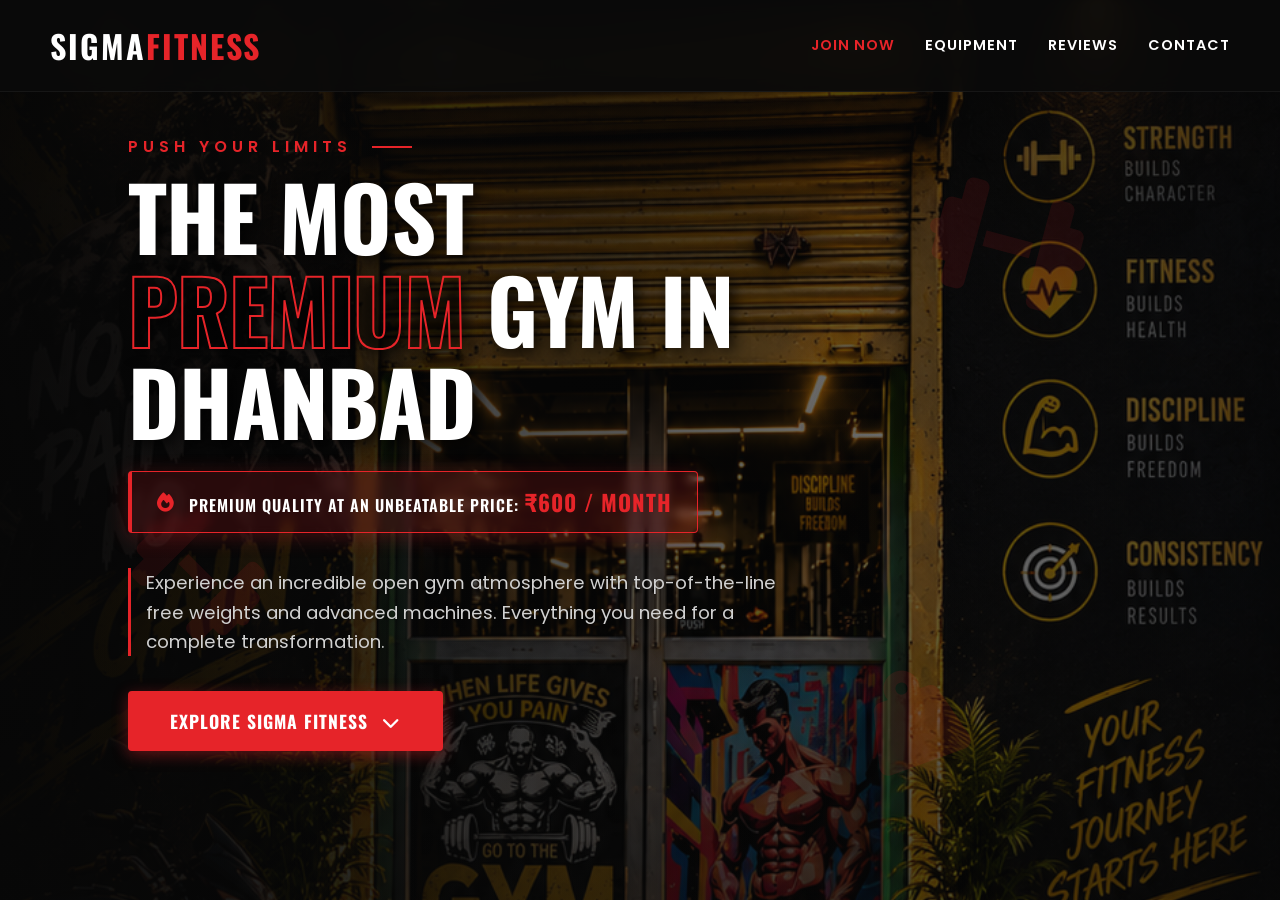
==== index.html @ 49d2e9af "Add files via upload" ====
<!DOCTYPE html>
<html lang="en">
<head>
    <meta charset="UTF-8">
    <meta name="viewport" content="width=device-width, initial-scale=1.0">
    <title>Sigma Fitness | Premium Open Gym</title>
    <link href="https://fonts.googleapis.com/css2?family=Oswald:wght@400;600;700&family=Poppins:wght@300;400;600&display=swap" rel="stylesheet">
    <link rel="stylesheet" href="https://cdnjs.cloudflare.com/ajax/libs/font-awesome/6.4.0/css/all.min.css">
    <link rel="stylesheet" href="style.css">
    
    <style>
        /* Lock scrolling on the home page */
        body {
            overflow: hidden;
            background-color: var(--bg-dark);
        }

        .hero {
            height: 100vh;
            /* Background from your local images folder */
            background: linear-gradient(to right, rgba(7, 7, 7, 0.95) 0%, rgba(7, 7, 7, 0.4) 100%), url('images/background.jpg') center/cover no-repeat;
            display: flex;
            align-items: center;
            padding: 0 10%;
            position: relative;
        }

        /* Gym Aesthetics: Floating Animated Background Icons */
        .floating-icon {
            position: absolute;
            color: rgba(230, 36, 41, 0.15); /* Faint primary red */
            z-index: 1;
            animation: float 8s ease-in-out infinite;
        }

        .icon-1 { top: 20%; right: 15%; font-size: 8rem; animation-delay: 0s; transform: rotate(15deg); }
        .icon-2 { bottom: 15%; right: 25%; font-size: 6rem; animation-delay: 2s; transform: rotate(-20deg); }
        .icon-3 { top: 30%; left: 45%; font-size: 5rem; animation-delay: 4s; opacity: 0.1; }
        .icon-4 { bottom: 30%; left: 10%; font-size: 7rem; animation-delay: 1s; transform: rotate(45deg); }

        @keyframes float {
            0% { transform: translateY(0px) rotate(0deg); }
            50% { transform: translateY(-20px) rotate(10deg); }
            100% { transform: translateY(0px) rotate(0deg); }
        }

        /* Vignette overlay */
        .hero::before {
            content: '';
            position: absolute;
            top: 0; left: 0; width: 100%; height: 100%;
            background: radial-gradient(circle, transparent 20%, #070707 150%);
            pointer-events: none;
            z-index: 2;
        }

        .hero-content {
            max-width: 650px;
            animation: slideInLeft 1.2s cubic-bezier(0.25, 1, 0.5, 1) forwards;
            position: relative;
            z-index: 3;
            opacity: 0;
            transform: translateX(-50px);
        }

        @keyframes slideInLeft {
            to { opacity: 1; transform: translateX(0); }
        }

        .hero-subtitle {
            color: var(--primary);
            font-weight: 600;
            letter-spacing: 5px;
            margin-bottom: 10px;
            display: inline-block;
            text-transform: uppercase;
            position: relative;
        }

        /* Cool line animation next to subtitle */
        .hero-subtitle::after {
            content: '';
            position: absolute;
            right: -60px;
            top: 50%;
            width: 40px;
            height: 2px;
            background-color: var(--primary);
        }

        .hero h1 {
            font-size: 5.5rem;
            line-height: 1.05;
            margin-bottom: 25px;
            text-shadow: 4px 4px 15px rgba(0,0,0,0.8);
            letter-spacing: -1px;
        }

        .hero h1 span {
            color: transparent;
            -webkit-text-stroke: 2px var(--primary);
        }

        .hero p {
            font-size: 1.15rem;
            color: #d1d1d1;
            margin-bottom: 35px;
            border-left: 3px solid var(--primary);
            padding-left: 15px;
        }

        .price-badge {
            display: inline-flex;
            align-items: center;
            gap: 15px;
            background: rgba(230, 36, 41, 0.15);
            border: 1px solid var(--primary);
            padding: 12px 25px;
            border-radius: 4px; /* Sharper edges for gym vibe */
            margin-bottom: 35px;
            box-shadow: 0 4px 20px rgba(230, 36, 41, 0.25);
            border-left: 4px solid var(--primary);
            backdrop-filter: blur(5px);
        }

        .price-badge i {
            color: var(--primary);
            font-size: 1.2rem;
            animation: pulse 2s infinite;
        }

        @keyframes pulse {
            0% { transform: scale(1); }
            50% { transform: scale(1.2); text-shadow: 0 0 10px var(--primary); }
            100% { transform: scale(1); }
        }
        
        .price-badge span {
            font-weight: 600;
            color: white;
            font-family: 'Oswald', sans-serif;
            text-transform: uppercase;
            letter-spacing: 1px;
        }

        .price-badge span.highlight {
            color: var(--primary);
            font-size: 1.4rem;
            font-weight: 700;
        }

        /* Action Buttons */
        .action-container {
            display: flex;
            flex-direction: column;
            gap: 15px;
            align-items: flex-start;
        }

        /* The hidden options that appear on click */
        .options-container {
            display: flex;
            gap: 15px;
            opacity: 0;
            visibility: hidden;
            transform: translateY(-20px) scale(0.95);
            transition: all 0.4s cubic-bezier(0.175, 0.885, 0.32, 1.275);
            height: 0;
            overflow: hidden;
        }

        .options-container.active {
            opacity: 1;
            visibility: visible;
            transform: translateY(0) scale(1);
            height: auto;
            overflow: visible;
            margin-top: 15px;
        }

        .option-btn {
            padding: 12px 25px;
            background: rgba(255,255,255,0.05);
            color: white;
            text-decoration: none;
            font-family: 'Oswald', sans-serif;
            text-transform: uppercase;
            font-weight: 600;
            border: 1px solid rgba(255,255,255,0.1);
            border-bottom: 3px solid transparent;
            border-radius: 4px;
            transition: 0.3s;
            backdrop-filter: blur(5px);
            display: flex;
            align-items: center;
            gap: 10px;
        }

        .option-btn i {
            color: var(--primary);
            transition: 0.3s;
        }

        .option-btn:hover {
            background: rgba(230, 36, 41, 0.1);
            border-bottom: 3px solid var(--primary);
            border-color: rgba(230, 36, 41, 0.3);
            transform: translateY(-3px);
        }

        .option-btn:hover i {
            transform: scale(1.2);
        }

        @media (max-width: 900px) {
            .hero h1 { font-size: 4.5rem; }
            .floating-icon { display: none; /* Hide on smaller screens for cleanliness */ }
        }

        @media (max-width: 600px) {
            .hero h1 { font-size: 3.2rem; }
            .price-badge { flex-direction: column; text-align: center; gap: 5px; }
            .options-container { flex-direction: column; width: 100%; }
            .option-btn { width: 100%; justify-content: center; }
            .btn { width: 100%; text-align: center; }
            .hero-subtitle::after { display: none; }
        }
    </style>
</head>
<body>

    <!-- Navbar -->
    <nav>
        <a href="index.html" class="logo">Sigma<span>Fitness</span></a>
        <div class="menu-toggle" id="mobile-menu"><i class="fas fa-bars"></i></div>
        <div class="nav-links" id="nav-links">
            <a href="index.html" class="active">Join Now</a>
            <a href="equipment.html">Equipment</a>
            <a href="reviews.html">Reviews</a>
            <a href="contact.html">Contact</a>
        </div>
    </nav>

    <!-- Hero / Join Now -->
    <section class="hero">
        
        <!-- Gym Aesthetics: Animated Background Icons -->
        <i class="fas fa-dumbbell floating-icon icon-1"></i>
        <i class="fas fa-weight-hanging floating-icon icon-2"></i>
        <i class="fas fa-bolt floating-icon icon-3"></i>
        <i class="fas fa-dumbbell floating-icon icon-4"></i>

        <div class="hero-content">
            <span class="hero-subtitle">Push Your Limits</span>
            <h1>THE MOST <span>PREMIUM</span> GYM IN DHANBAD</h1>
            
            <div class="price-badge">
                <i class="fas fa-fire"></i>
                <span>Premium Quality at an Unbeatable Price: <span class="highlight">₹600 / Month</span></span>
            </div>

            <p>Experience an incredible open gym atmosphere with top-of-the-line free weights and advanced machines. Everything you need for a complete transformation.</p>
            
            <div class="action-container">
                <button id="join-btn" class="btn">Explore Sigma Fitness <i class="fas fa-chevron-down" style="margin-left: 8px;"></i></button>
                
                <div class="options-container" id="options">
                    <a href="equipment.html" class="option-btn"><i class="fas fa-dumbbell"></i> Equipment</a>
                    <a href="reviews.html" class="option-btn"><i class="fas fa-star"></i> Reviews</a>
                    <a href="contact.html" class="option-btn"><i class="fas fa-map-marker-alt"></i> Location</a>
                </div>
            </div>

        </div>
    </section>

    <!-- Scripts -->
    <script>
        // Mobile Menu
        const menuBtn = document.getElementById('mobile-menu');
        const navLinks = document.getElementById('nav-links');

        menuBtn.addEventListener('click', () => {
            navLinks.classList.toggle('active');
            const icon = menuBtn.querySelector('i');
            if(navLinks.classList.contains('active')) {
                icon.classList.remove('fa-bars');
                icon.classList.add('fa-times');
            } else {
                icon.classList.remove('fa-times');
                icon.classList.add('fa-bars');
            }
        });

        // Join Now Button Interaction
        const joinBtn = document.getElementById('join-btn');
        const options = document.getElementById('options');
        const btnIcon = joinBtn.querySelector('i');

        joinBtn.addEventListener('click', (e) => {
            e.preventDefault();
            options.classList.toggle('active');
            
            // Rotate arrow icon
            if(options.classList.contains('active')) {
                btnIcon.style.transform = 'rotate(180deg)';
                btnIcon.style.transition = 'transform 0.3s';
            } else {
                btnIcon.style.transform = 'rotate(0deg)';
            }
        });
    </script>
</body>
</html>
---- style.css ----
:root {
    --primary: #e62429; /* Premium Red */
    --primary-dark: #b81d20;
    --bg-dark: #070707; /* Deeper black */
    --bg-lighter: #121212;
    --text-light: #ffffff;
    --text-muted: #999999;
}

* {
    margin: 0;
    padding: 0;
    box-sizing: border-box;
}

body {
    font-family: 'Poppins', sans-serif;
    background-color: var(--bg-dark);
    color: var(--text-light);
    line-height: 1.6;
    overflow-x: hidden;
}

h1, h2, h3, h4, h5, h6, .logo {
    font-family: 'Oswald', sans-serif;
    text-transform: uppercase;
}

/* Navbar */
nav {
    position: fixed;
    top: 0;
    width: 100%;
    padding: 20px 50px;
    display: flex;
    justify-content: space-between;
    align-items: center;
    background: rgba(10, 10, 10, 0.9);
    backdrop-filter: blur(10px);
    z-index: 1000;
    border-bottom: 1px solid rgba(255,255,255,0.05);
}

.logo {
    font-size: 2rem;
    font-weight: 700;
    letter-spacing: 2px;
    color: white;
    text-decoration: none;
}

.logo span {
    color: var(--primary);
}

.nav-links {
    display: flex;
    gap: 30px;
}

.nav-links a {
    color: white;
    text-decoration: none;
    font-weight: 600;
    font-size: 0.9rem;
    text-transform: uppercase;
    letter-spacing: 1px;
    transition: 0.3s;
}

.nav-links a:hover, .nav-links a.active {
    color: var(--primary);
}

.menu-toggle {
    display: none;
    color: white;
    font-size: 1.8rem;
    cursor: pointer;
}

/* Sections General */
.section {
    padding: 120px 10% 80px; /* Top padding to account for fixed navbar */
    min-height: 100vh;
}

.section-header {
    text-align: center;
    margin-bottom: 60px;
}

.section-header h2 {
    font-size: 3rem;
    color: white;
    position: relative;
    display: inline-block;
}

.section-header h2::after {
    content: '';
    position: absolute;
    width: 50%;
    height: 3px;
    background: var(--primary);
    bottom: -10px;
    left: 25%;
}

.btn {
    display: inline-block;
    padding: 15px 40px;
    background: var(--primary);
    color: #ffffff;
    font-family: 'Oswald', sans-serif;
    font-size: 1.1rem;
    font-weight: 700;
    text-transform: uppercase;
    text-decoration: none;
    border-radius: 4px;
    transition: all 0.3s ease;
    border: 2px solid var(--primary);
    cursor: pointer;
    box-shadow: 0 4px 15px rgba(230, 36, 41, 0.4);
    letter-spacing: 1px;
}

.btn:hover {
    background: transparent;
    color: var(--primary);
    box-shadow: 0 6px 20px rgba(230, 36, 41, 0.6);
    transform: translateY(-2px);
}

/* Footer */
footer {
    background: #050505;
    text-align: center;
    padding: 30px;
    border-top: 1px solid rgba(255,255,255,0.05);
    width: 100%;
}

/* Animations */
@keyframes fadeIn {
    from { opacity: 0; transform: translateY(30px); }
    to { opacity: 1; transform: translateY(0); }
}

/* Responsive */
@media (max-width: 900px) {
    .nav-links {
        position: fixed;
        top: 70px;
        right: -100%;
        flex-direction: column;
        background: rgba(10, 10, 10, 0.95);
        width: 100%;
        text-align: center;
        padding: 40px 0;
        transition: 0.4s;
        backdrop-filter: blur(10px);
    }
    .nav-links.active { right: 0; }
    .menu-toggle { display: block; }
    nav { padding: 15px 30px; }
    .section { padding: 100px 5% 50px; }
}
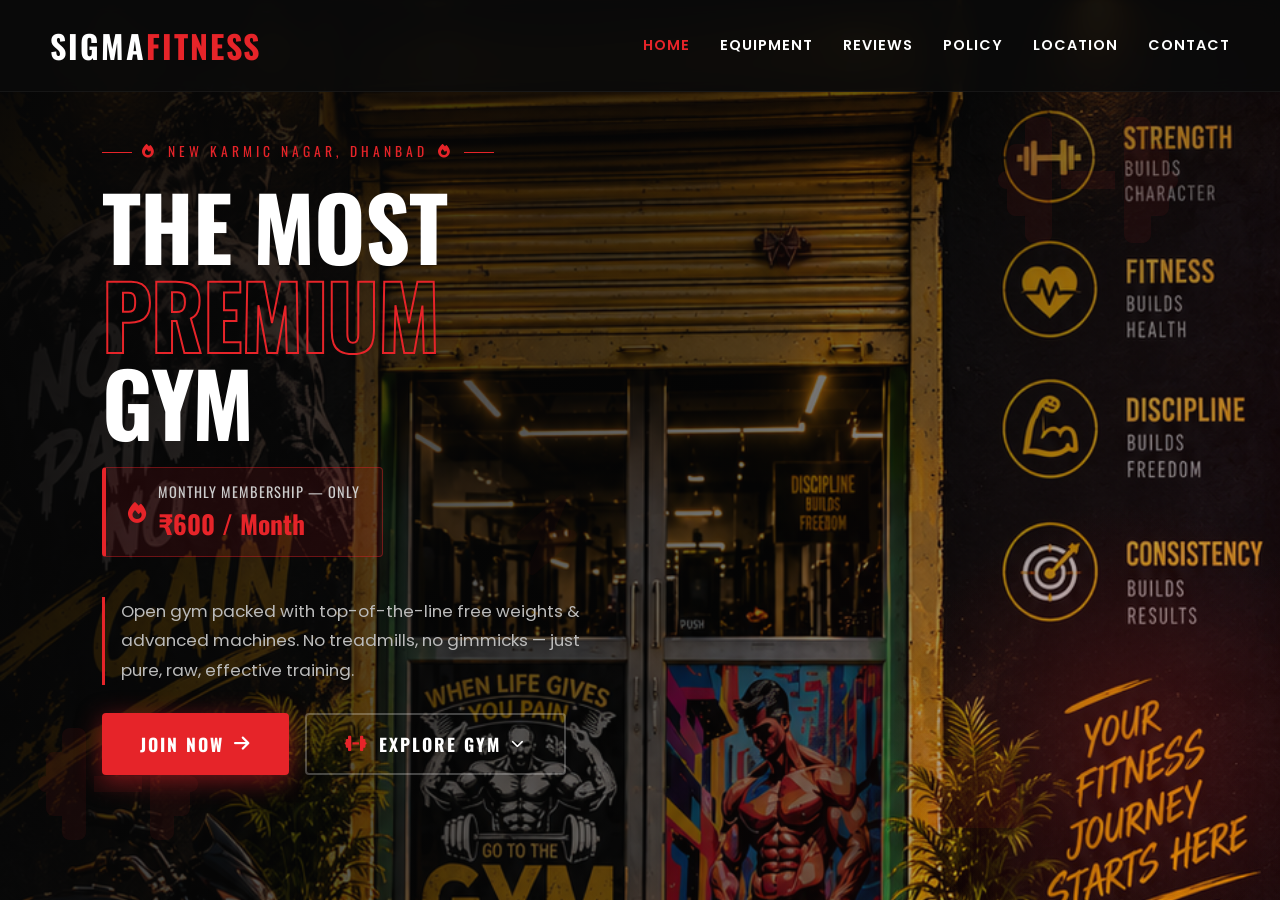
==== commit 8862974b: "Add files via upload" ====
--- a/index.html
+++ b/index.html
@@ -9,221 +9,595 @@
     <link rel="stylesheet" href="style.css">
     
     <style>
-        /* Lock scrolling on the home page */
         body {
+            overflow-y: auto;
+            background: #070707;
+        }
+
+        /* ── HERO ── */
+        .hero {
+            min-height: 100vh;
+            background:
+                linear-gradient(115deg, rgba(7,7,7,0.97) 0%, rgba(7,7,7,0.55) 60%, rgba(230,36,41,0.08) 100%),
+                url('images/background.jpg') center/cover no-repeat;
+            background-color: #0d0d0d;
+            display: flex;
+            align-items: center;
+            padding: 110px 8% 70px;
+            position: relative;
             overflow: hidden;
-            background-color: var(--bg-dark);
-        }
-
-        .hero {
-            height: 100vh;
-            /* Background from your local images folder */
-            background: linear-gradient(to right, rgba(7, 7, 7, 0.95) 0%, rgba(7, 7, 7, 0.4) 100%), url('images/background.jpg') center/cover no-repeat;
-            display: flex;
-            align-items: center;
-            padding: 0 10%;
-            position: relative;
-        }
-
-        /* Gym Aesthetics: Floating Animated Background Icons */
-        .floating-icon {
-            position: absolute;
-            color: rgba(230, 36, 41, 0.15); /* Faint primary red */
-            z-index: 1;
-            animation: float 8s ease-in-out infinite;
-        }
-
-        .icon-1 { top: 20%; right: 15%; font-size: 8rem; animation-delay: 0s; transform: rotate(15deg); }
-        .icon-2 { bottom: 15%; right: 25%; font-size: 6rem; animation-delay: 2s; transform: rotate(-20deg); }
-        .icon-3 { top: 30%; left: 45%; font-size: 5rem; animation-delay: 4s; opacity: 0.1; }
-        .icon-4 { bottom: 30%; left: 10%; font-size: 7rem; animation-delay: 1s; transform: rotate(45deg); }
-
-        @keyframes float {
-            0% { transform: translateY(0px) rotate(0deg); }
-            50% { transform: translateY(-20px) rotate(10deg); }
-            100% { transform: translateY(0px) rotate(0deg); }
-        }
-
-        /* Vignette overlay */
-        .hero::before {
+        }
+
+        /* Red glow bottom-right corner */
+        .hero::after {
             content: '';
             position: absolute;
-            top: 0; left: 0; width: 100%; height: 100%;
-            background: radial-gradient(circle, transparent 20%, #070707 150%);
+            bottom: -100px; right: -100px;
+            width: 500px; height: 500px;
+            background: radial-gradient(circle, rgba(230,36,41,0.18) 0%, transparent 70%);
             pointer-events: none;
-            z-index: 2;
-        }
-
+            z-index: 1;
+        }
+
+        /* Animated background dumbbells */
+        .bg-dumbbell {
+            position: absolute;
+            color: rgba(230,36,41,0.07);
+            pointer-events: none;
+            z-index: 1;
+            line-height: 1;
+        }
+
+        .bd1 { top: 12%; right: 8%;  font-size: 9rem;  animation: bdFloat 10s ease-in-out infinite; }
+        .bd2 { bottom: 8%;  right: 20%; font-size: 6rem;  animation: bdFloat 7s ease-in-out infinite 2s; }
+        .bd3 { top: 55%;  left: 40%;  font-size: 5rem;  animation: bdFloat 9s ease-in-out infinite 4s; opacity: 0.5; }
+        .bd4 { top: 80%;  left: 3%;   font-size: 8rem;  animation: bdFloat 8s ease-in-out infinite 1s; }
+        .bd5 { top: 25%;  right: 35%; font-size: 3.5rem; animation: bdFloat 12s ease-in-out infinite 3s; opacity: 0.4; }
+
+        @keyframes bdFloat {
+            0%,100% { transform: translateY(0px) rotate(0deg) scale(1); }
+            33%      { transform: translateY(-18px) rotate(8deg)  scale(1.05); }
+            66%      { transform: translateY(10px)  rotate(-5deg) scale(0.97); }
+        }
+
+        /* ── HERO CONTENT ── */
         .hero-content {
-            max-width: 650px;
-            animation: slideInLeft 1.2s cubic-bezier(0.25, 1, 0.5, 1) forwards;
             position: relative;
             z-index: 3;
-            opacity: 0;
-            transform: translateX(-50px);
-        }
-
-        @keyframes slideInLeft {
-            to { opacity: 1; transform: translateX(0); }
-        }
-
-        .hero-subtitle {
-            color: var(--primary);
-            font-weight: 600;
-            letter-spacing: 5px;
-            margin-bottom: 10px;
-            display: inline-block;
+            max-width: 680px;
+            animation: heroEntrance 1.4s cubic-bezier(0.22,1,0.36,1) both;
+        }
+
+        @keyframes heroEntrance {
+            from { opacity:0; transform: translateY(40px); }
+            to   { opacity:1; transform: translateY(0); }
+        }
+
+        .hero-eyebrow {
+            display: inline-flex;
+            align-items: center;
+            gap: 10px;
+            color: var(--primary);
+            font-family: 'Oswald', sans-serif;
+            font-size: 0.85rem;
+            letter-spacing: 4px;
             text-transform: uppercase;
+            margin-bottom: 18px;
+        }
+
+        .hero-eyebrow::before,
+        .hero-eyebrow::after {
+            content: '';
+            width: 30px;
+            height: 1px;
+            background: var(--primary);
+        }
+
+        .hero h1 {
+            font-size: 5.5rem;
+            line-height: 1;
+            margin-bottom: 22px;
+            font-weight: 700;
+            letter-spacing: -1px;
+        }
+
+        .hero h1 em {
+            font-style: normal;
+            color: transparent;
+            -webkit-text-stroke: 2px var(--primary);
+            display: block;
+        }
+
+        .hero-desc {
+            font-size: 1.05rem;
+            color: #bbb;
+            margin-bottom: 28px;
+            padding-left: 16px;
+            border-left: 3px solid var(--primary);
+            line-height: 1.75;
+            max-width: 500px;
+        }
+
+        /* Price pill */
+        .price-pill {
+            display: inline-flex;
+            align-items: center;
+            gap: 12px;
+            background: rgba(230,36,41,0.1);
+            border: 1px solid rgba(230,36,41,0.4);
+            border-left: 4px solid var(--primary);
+            padding: 12px 22px;
+            border-radius: 4px;
+            margin-bottom: 40px;
             position: relative;
-        }
-
-        /* Cool line animation next to subtitle */
-        .hero-subtitle::after {
+            overflow: hidden;
+        }
+
+        /* shimmer sweep */
+        .price-pill::before {
             content: '';
             position: absolute;
-            right: -60px;
-            top: 50%;
-            width: 40px;
-            height: 2px;
-            background-color: var(--primary);
-        }
-
-        .hero h1 {
-            font-size: 5.5rem;
-            line-height: 1.05;
-            margin-bottom: 25px;
-            text-shadow: 4px 4px 15px rgba(0,0,0,0.8);
-            letter-spacing: -1px;
-        }
-
-        .hero h1 span {
-            color: transparent;
-            -webkit-text-stroke: 2px var(--primary);
-        }
-
-        .hero p {
-            font-size: 1.15rem;
-            color: #d1d1d1;
-            margin-bottom: 35px;
-            border-left: 3px solid var(--primary);
-            padding-left: 15px;
-        }
-
-        .price-badge {
-            display: inline-flex;
-            align-items: center;
-            gap: 15px;
-            background: rgba(230, 36, 41, 0.15);
-            border: 1px solid var(--primary);
-            padding: 12px 25px;
-            border-radius: 4px; /* Sharper edges for gym vibe */
-            margin-bottom: 35px;
-            box-shadow: 0 4px 20px rgba(230, 36, 41, 0.25);
-            border-left: 4px solid var(--primary);
-            backdrop-filter: blur(5px);
-        }
-
-        .price-badge i {
-            color: var(--primary);
-            font-size: 1.2rem;
-            animation: pulse 2s infinite;
-        }
-
-        @keyframes pulse {
-            0% { transform: scale(1); }
-            50% { transform: scale(1.2); text-shadow: 0 0 10px var(--primary); }
-            100% { transform: scale(1); }
-        }
-        
-        .price-badge span {
-            font-weight: 600;
-            color: white;
+            top: 0; left: -100%;
+            width: 60%; height: 100%;
+            background: linear-gradient(90deg, transparent, rgba(255,255,255,0.05), transparent);
+            animation: shimmer 3s infinite 2s;
+        }
+
+        @keyframes shimmer {
+            to { left: 150%; }
+        }
+
+        .price-pill .fire-icon {
+            font-size: 1.3rem;
+            color: var(--primary);
+            animation: fireAnim 1.5s ease-in-out infinite;
+        }
+
+        @keyframes fireAnim {
+            0%,100% { transform: scale(1) rotate(-5deg); }
+            50%      { transform: scale(1.25) rotate(5deg); filter: brightness(1.3); }
+        }
+
+        .price-pill-text {
             font-family: 'Oswald', sans-serif;
             text-transform: uppercase;
             letter-spacing: 1px;
-        }
-
-        .price-badge span.highlight {
-            color: var(--primary);
-            font-size: 1.4rem;
+            color: #ccc;
+            font-size: 0.9rem;
+        }
+
+        .price-pill-amount {
+            color: var(--primary);
+            font-size: 1.6rem;
             font-weight: 700;
-        }
-
-        /* Action Buttons */
-        .action-container {
+            font-family: 'Oswald', sans-serif;
+        }
+
+        /* ── BUTTONS ── */
+        .btn-row {
+            display: flex;
+            gap: 16px;
+            flex-wrap: wrap;
+            margin-bottom: 30px;
+        }
+
+        /* Join Now — primary solid red */
+        .btn-join {
+            position: relative;
+            display: inline-flex;
+            align-items: center;
+            gap: 10px;
+            padding: 16px 38px;
+            background: var(--primary);
+            color: #fff;
+            font-family: 'Oswald', sans-serif;
+            font-size: 1.1rem;
+            font-weight: 700;
+            text-transform: uppercase;
+            letter-spacing: 2px;
+            border: none;
+            border-radius: 4px;
+            cursor: pointer;
+            overflow: hidden;
+            transition: box-shadow 0.3s, transform 0.3s;
+            box-shadow: 0 6px 25px rgba(230,36,41,0.5);
+        }
+
+        .btn-join::before {
+            content: '';
+            position: absolute;
+            inset: 0;
+            background: linear-gradient(135deg, rgba(255,255,255,0.12) 0%, transparent 60%);
+            opacity: 0;
+            transition: opacity 0.3s;
+        }
+
+        .btn-join:hover::before { opacity: 1; }
+        .btn-join:hover {
+            box-shadow: 0 10px 35px rgba(230,36,41,0.7);
+            transform: translateY(-3px);
+        }
+
+        .btn-join .btn-arrow {
+            transition: transform 0.3s;
+        }
+        .btn-join:hover .btn-arrow { transform: translateX(5px); }
+
+        /* Explore Now — outlined */
+        .btn-explore {
+            position: relative;
+            display: inline-flex;
+            align-items: center;
+            gap: 10px;
+            padding: 16px 38px;
+            background: transparent;
+            color: #fff;
+            font-family: 'Oswald', sans-serif;
+            font-size: 1.1rem;
+            font-weight: 700;
+            text-transform: uppercase;
+            letter-spacing: 2px;
+            border: 2px solid rgba(255,255,255,0.25);
+            border-radius: 4px;
+            cursor: pointer;
+            transition: all 0.3s ease;
+            overflow: hidden;
+        }
+
+        .btn-explore::before {
+            content: '';
+            position: absolute;
+            inset: 0;
+            background: rgba(255,255,255,0.04);
+            opacity: 0;
+            transition: opacity 0.3s;
+        }
+
+        .btn-explore:hover {
+            border-color: var(--primary);
+            color: var(--primary);
+            box-shadow: 0 0 0 1px rgba(230,36,41,0.3), 0 8px 25px rgba(230,36,41,0.15);
+            transform: translateY(-3px);
+        }
+
+        .btn-explore:hover::before { opacity: 1; }
+
+        .btn-explore .dumbbell-icon {
+            transition: transform 0.6s cubic-bezier(0.34,1.56,0.64,1);
+            color: var(--primary);
+        }
+
+        .btn-explore:hover .dumbbell-icon {
+            transform: rotate(20deg) scale(1.25);
+        }
+
+        .btn-explore.active-state {
+            border-color: var(--primary);
+            color: var(--primary);
+            background: rgba(230,36,41,0.06);
+        }
+
+        /* ── EXPLORE CARDS ── */
+        .explore-cards {
+            display: grid;
+            grid-template-columns: repeat(3, 1fr);
+            gap: 14px;
+            overflow: hidden;
+            max-height: 0;
+            opacity: 0;
+            transform: translateY(20px);
+            transition:
+                max-height 0.5s cubic-bezier(0.4,0,0.2,1),
+                opacity    0.5s cubic-bezier(0.4,0,0.2,1) 0.1s,
+                transform  0.5s cubic-bezier(0.4,0,0.2,1) 0.1s;
+        }
+
+        .explore-cards.revealed {
+            max-height: 200px;
+            opacity: 1;
+            transform: translateY(0);
+        }
+
+        .explore-card {
+            position: relative;
+            text-decoration: none;
+            background: rgba(18,18,18,0.9);
+            border: 1px solid rgba(255,255,255,0.06);
+            border-bottom: 3px solid rgba(230,36,41,0.3);
+            border-radius: 6px;
+            padding: 20px 18px;
             display: flex;
             flex-direction: column;
-            gap: 15px;
+            align-items: center;
+            gap: 8px;
+            text-align: center;
+            backdrop-filter: blur(10px);
+            transition: all 0.35s cubic-bezier(0.34,1.56,0.64,1);
+            overflow: hidden;
+        }
+
+        /* card enter stagger */
+        .explore-card:nth-child(1) { transition-delay: 0.05s; }
+        .explore-card:nth-child(2) { transition-delay: 0.12s; }
+        .explore-card:nth-child(3) { transition-delay: 0.19s; }
+
+        .explore-card::before {
+            content: '';
+            position: absolute;
+            inset: 0;
+            background: linear-gradient(135deg, rgba(230,36,41,0.08) 0%, transparent 70%);
+            opacity: 0;
+            transition: opacity 0.3s;
+        }
+
+        .explore-card:hover {
+            border-color: rgba(230,36,41,0.6);
+            border-bottom-color: var(--primary);
+            transform: translateY(-6px) scale(1.03);
+            box-shadow: 0 15px 35px rgba(0,0,0,0.5), 0 0 0 1px rgba(230,36,41,0.2);
+        }
+
+        .explore-card:hover::before { opacity: 1; }
+
+        .explore-card-icon {
+            width: 46px;
+            height: 46px;
+            border-radius: 50%;
+            background: rgba(230,36,41,0.12);
+            border: 1px solid rgba(230,36,41,0.3);
+            display: flex;
+            align-items: center;
+            justify-content: center;
+            font-size: 1.1rem;
+            color: var(--primary);
+            transition: all 0.3s;
+        }
+
+        .explore-card:hover .explore-card-icon {
+            background: var(--primary);
+            color: white;
+            transform: rotate(10deg) scale(1.1);
+            box-shadow: 0 4px 15px rgba(230,36,41,0.5);
+        }
+
+        .explore-card-label {
+            font-family: 'Oswald', sans-serif;
+            font-size: 0.95rem;
+            text-transform: uppercase;
+            letter-spacing: 1px;
+            color: #ddd;
+            transition: color 0.3s;
+        }
+
+        .explore-card:hover .explore-card-label { color: var(--primary); }
+
+        .explore-card-sub {
+            font-size: 0.7rem;
+            color: #555;
+            letter-spacing: 0.5px;
+        }
+
+        /* ── DUMBBELL BURST ── */
+        .burst-overlay {
+            position: fixed;
+            inset: 0;
+            z-index: 9999;
+            pointer-events: none;
+            display: flex;
+            align-items: center;
+            justify-content: center;
+        }
+
+        .burst-icon {
+            font-size: 0;
+            color: var(--primary);
+            opacity: 0;
+        }
+
+        .burst-icon.animate {
+            animation: burstPop 0.75s cubic-bezier(0.22,1,0.36,1) forwards;
+        }
+
+        @keyframes burstPop {
+            0%   { font-size: 0;    opacity: 0;   transform: rotate(-30deg) scale(0); }
+            40%  { font-size: 8rem; opacity: 1;   transform: rotate(10deg) scale(1.2); filter: drop-shadow(0 0 30px rgba(230,36,41,0.8)); }
+            70%  { font-size: 7rem; opacity: 0.9; transform: rotate(-5deg) scale(1); }
+            100% { font-size: 0;    opacity: 0;   transform: rotate(5deg) scale(0.5); }
+        }
+
+        /* ── POLICY MODAL ── */
+        .modal-overlay {
+            display: none;
+            position: fixed;
+            inset: 0;
+            background: rgba(0,0,0,0.88);
+            z-index: 8000;
+            align-items: center;
+            justify-content: center;
+            backdrop-filter: blur(6px);
+            padding: 20px;
+        }
+
+        .modal-overlay.open { display: flex; }
+
+        .modal-box {
+            background: #0f0f0f;
+            border: 1px solid rgba(230,36,41,0.3);
+            border-top: 4px solid var(--primary);
+            border-radius: 10px;
+            max-width: 580px;
+            width: 100%;
+            padding: 40px;
+            animation: modalPop 0.45s cubic-bezier(0.34,1.56,0.64,1);
+            max-height: 90vh;
+            overflow-y: auto;
+            box-shadow: 0 30px 80px rgba(0,0,0,0.7), 0 0 0 1px rgba(230,36,41,0.1);
+        }
+
+        @keyframes modalPop {
+            from { opacity:0; transform: scale(0.88) translateY(20px); }
+            to   { opacity:1; transform: scale(1)    translateY(0); }
+        }
+
+        .modal-head {
+            display: flex;
+            align-items: center;
+            gap: 14px;
+            margin-bottom: 6px;
+        }
+
+        .modal-head-icon {
+            width: 50px;
+            height: 50px;
+            border-radius: 50%;
+            background: rgba(230,36,41,0.12);
+            border: 1px solid rgba(230,36,41,0.3);
+            display: flex;
+            align-items: center;
+            justify-content: center;
+            font-size: 1.3rem;
+            color: var(--primary);
+        }
+
+        .modal-box h2 {
+            font-size: 2rem;
+            color: white;
+        }
+
+        .modal-subtitle {
+            color: #666;
+            font-size: 0.85rem;
+            margin-bottom: 25px;
+            padding-bottom: 18px;
+            border-bottom: 1px solid #1a1a1a;
+            padding-left: 64px;
+        }
+
+        .policy-list { list-style: none; margin-bottom: 25px; }
+
+        .policy-list li {
+            display: flex;
             align-items: flex-start;
-        }
-
-        /* The hidden options that appear on click */
-        .options-container {
-            display: flex;
-            gap: 15px;
-            opacity: 0;
-            visibility: hidden;
-            transform: translateY(-20px) scale(0.95);
-            transition: all 0.4s cubic-bezier(0.175, 0.885, 0.32, 1.275);
-            height: 0;
-            overflow: hidden;
-        }
-
-        .options-container.active {
-            opacity: 1;
-            visibility: visible;
-            transform: translateY(0) scale(1);
-            height: auto;
-            overflow: visible;
-            margin-top: 15px;
-        }
-
-        .option-btn {
-            padding: 12px 25px;
-            background: rgba(255,255,255,0.05);
-            color: white;
-            text-decoration: none;
+            gap: 14px;
+            padding: 14px 0;
+            border-bottom: 1px solid #141414;
+            color: #bbb;
+            font-size: 0.9rem;
+            line-height: 1.55;
+        }
+
+        .policy-list li:last-child { border-bottom: none; }
+
+        .p-icon {
+            width: 32px;
+            height: 32px;
+            border-radius: 50%;
+            background: rgba(230,36,41,0.1);
+            display: flex;
+            align-items: center;
+            justify-content: center;
+            color: var(--primary);
+            font-size: 0.8rem;
+            flex-shrink: 0;
+            margin-top: 1px;
+        }
+
+        .policy-list li strong { color: #eee; }
+
+        .agree-row {
+            display: flex;
+            align-items: flex-start;
+            gap: 12px;
+            padding: 16px;
+            background: rgba(230,36,41,0.06);
+            border: 1px solid rgba(230,36,41,0.25);
+            border-radius: 6px;
+            margin-bottom: 22px;
+        }
+
+        .agree-row input[type="checkbox"] {
+            width: 18px;
+            height: 18px;
+            accent-color: var(--primary);
+            cursor: pointer;
+            flex-shrink: 0;
+            margin-top: 2px;
+        }
+
+        .agree-row label {
+            color: #aaa;
+            font-size: 0.85rem;
+            line-height: 1.55;
+            cursor: pointer;
+        }
+
+        .modal-actions {
+            display: flex;
+            gap: 12px;
+            justify-content: flex-end;
+        }
+
+        .btn-cancel-modal {
+            padding: 12px 24px;
+            background: transparent;
+            color: #666;
+            border: 1px solid #222;
+            border-radius: 4px;
             font-family: 'Oswald', sans-serif;
             text-transform: uppercase;
-            font-weight: 600;
-            border: 1px solid rgba(255,255,255,0.1);
-            border-bottom: 3px solid transparent;
+            letter-spacing: 1px;
+            cursor: pointer;
+            transition: 0.3s;
+            font-size: 0.95rem;
+        }
+
+        .btn-cancel-modal:hover { color: white; border-color: #555; }
+
+        .btn-proceed-modal {
+            padding: 12px 28px;
+            background: var(--primary);
+            color: white;
+            border: 2px solid var(--primary);
             border-radius: 4px;
-            transition: 0.3s;
-            backdrop-filter: blur(5px);
-            display: flex;
-            align-items: center;
-            gap: 10px;
-        }
-
-        .option-btn i {
-            color: var(--primary);
-            transition: 0.3s;
-        }
-
-        .option-btn:hover {
-            background: rgba(230, 36, 41, 0.1);
-            border-bottom: 3px solid var(--primary);
-            border-color: rgba(230, 36, 41, 0.3);
-            transform: translateY(-3px);
-        }
-
-        .option-btn:hover i {
-            transform: scale(1.2);
-        }
-
+            font-family: 'Oswald', sans-serif;
+            text-transform: uppercase;
+            letter-spacing: 1px;
+            cursor: pointer;
+            font-weight: 700;
+            font-size: 0.95rem;
+            transition: all 0.3s;
+            box-shadow: 0 4px 18px rgba(230,36,41,0.4);
+            opacity: 0.35;
+            pointer-events: none;
+            display: flex;
+            align-items: center;
+            gap: 8px;
+        }
+
+        .btn-proceed-modal.on {
+            opacity: 1;
+            pointer-events: all;
+        }
+
+        .btn-proceed-modal.on:hover {
+            background: transparent;
+            color: var(--primary);
+        }
+
+        /* ── RESPONSIVE ── */
         @media (max-width: 900px) {
-            .hero h1 { font-size: 4.5rem; }
-            .floating-icon { display: none; /* Hide on smaller screens for cleanliness */ }
+            .hero h1 { font-size: 4rem; }
+            .explore-cards { grid-template-columns: 1fr 1fr 1fr; }
+            .bd1,.bd3,.bd4,.bd5 { display: none; }
         }
 
         @media (max-width: 600px) {
-            .hero h1 { font-size: 3.2rem; }
-            .price-badge { flex-direction: column; text-align: center; gap: 5px; }
-            .options-container { flex-direction: column; width: 100%; }
-            .option-btn { width: 100%; justify-content: center; }
-            .btn { width: 100%; text-align: center; }
-            .hero-subtitle::after { display: none; }
+            .hero { padding: 100px 6% 60px; }
+            .hero h1 { font-size: 3rem; }
+            .btn-row { flex-direction: column; }
+            .btn-join, .btn-explore { width: 100%; justify-content: center; }
+            .explore-cards { grid-template-columns: 1fr; }
+            .explore-cards.revealed { max-height: 500px; }
         }
     </style>
 </head>
@@ -234,80 +608,199 @@
         <a href="index.html" class="logo">Sigma<span>Fitness</span></a>
         <div class="menu-toggle" id="mobile-menu"><i class="fas fa-bars"></i></div>
         <div class="nav-links" id="nav-links">
-            <a href="index.html" class="active">Join Now</a>
+            <a href="index.html" class="active">Home</a>
             <a href="equipment.html">Equipment</a>
             <a href="reviews.html">Reviews</a>
+            <a href="policy.html">Policy</a>
+            <a href="location.html">Location</a>
             <a href="contact.html">Contact</a>
         </div>
     </nav>
 
-    <!-- Hero / Join Now -->
+    <!-- Dumbbell burst overlay -->
+    <div class="burst-overlay">
+        <i class="fas fa-dumbbell burst-icon" id="burst"></i>
+    </div>
+
+    <!-- Hero -->
     <section class="hero">
-        
-        <!-- Gym Aesthetics: Animated Background Icons -->
-        <i class="fas fa-dumbbell floating-icon icon-1"></i>
-        <i class="fas fa-weight-hanging floating-icon icon-2"></i>
-        <i class="fas fa-bolt floating-icon icon-3"></i>
-        <i class="fas fa-dumbbell floating-icon icon-4"></i>
+        <!-- background dumbbells -->
+        <i class="fas fa-dumbbell bg-dumbbell bd1"></i>
+        <i class="fas fa-weight-hanging bg-dumbbell bd2"></i>
+        <i class="fas fa-bolt bg-dumbbell bd3"></i>
+        <i class="fas fa-dumbbell bg-dumbbell bd4"></i>
+        <i class="fas fa-circle bg-dumbbell bd5"></i>
 
         <div class="hero-content">
-            <span class="hero-subtitle">Push Your Limits</span>
-            <h1>THE MOST <span>PREMIUM</span> GYM IN DHANBAD</h1>
-            
-            <div class="price-badge">
+
+            <div class="hero-eyebrow">
                 <i class="fas fa-fire"></i>
-                <span>Premium Quality at an Unbeatable Price: <span class="highlight">₹600 / Month</span></span>
+                New Karmic Nagar, Dhanbad
+                <i class="fas fa-fire"></i>
             </div>
 
-            <p>Experience an incredible open gym atmosphere with top-of-the-line free weights and advanced machines. Everything you need for a complete transformation.</p>
-            
-            <div class="action-container">
-                <button id="join-btn" class="btn">Explore Sigma Fitness <i class="fas fa-chevron-down" style="margin-left: 8px;"></i></button>
-                
-                <div class="options-container" id="options">
-                    <a href="equipment.html" class="option-btn"><i class="fas fa-dumbbell"></i> Equipment</a>
-                    <a href="reviews.html" class="option-btn"><i class="fas fa-star"></i> Reviews</a>
-                    <a href="contact.html" class="option-btn"><i class="fas fa-map-marker-alt"></i> Location</a>
+            <h1>THE MOST <em>PREMIUM</em> GYM</h1>
+
+            <!-- Price pill -->
+            <div class="price-pill">
+                <i class="fas fa-fire fire-icon"></i>
+                <div>
+                    <div class="price-pill-text">Monthly Membership — Only</div>
+                    <div class="price-pill-amount">₹600 / Month</div>
                 </div>
             </div>
 
+            <p class="hero-desc">
+                Open gym packed with top-of-the-line free weights &amp; advanced machines. No treadmills, no gimmicks — just pure, raw, effective training.
+            </p>
+
+            <!-- Buttons -->
+            <div class="btn-row">
+                <button id="join-btn" class="btn-join">
+                    Join Now
+                    <i class="fas fa-arrow-right btn-arrow"></i>
+                </button>
+
+                <button id="explore-btn" class="btn-explore">
+                    <i class="fas fa-dumbbell dumbbell-icon"></i>
+                    Explore Gym
+                    <i class="fas fa-chevron-down" id="explore-chev" style="font-size:0.8rem; transition: transform 0.3s;"></i>
+                </button>
+            </div>
+
+            <!-- Explore Cards -->
+            <div class="explore-cards" id="explore-cards">
+                <a href="equipment.html" class="explore-card">
+                    <div class="explore-card-icon"><i class="fas fa-dumbbell"></i></div>
+                    <div class="explore-card-label">Equipment</div>
+                    <div class="explore-card-sub">Weights & Machines</div>
+                </a>
+                <a href="reviews.html" class="explore-card">
+                    <div class="explore-card-icon"><i class="fas fa-star"></i></div>
+                    <div class="explore-card-label">Reviews</div>
+                    <div class="explore-card-sub">5.0 ★ on Google</div>
+                </a>
+                <a href="location.html" class="explore-card">
+                    <div class="explore-card-icon"><i class="fas fa-map-marker-alt"></i></div>
+                    <div class="explore-card-label">Location</div>
+                    <div class="explore-card-sub">Find Us</div>
+                </a>
+            </div>
+
         </div>
     </section>
 
-    <!-- Scripts -->
+    <!-- Policy Modal -->
+    <div class="modal-overlay" id="policy-modal">
+        <div class="modal-box">
+            <div class="modal-head">
+                <div class="modal-head-icon"><i class="fas fa-shield-alt"></i></div>
+                <h2>Gym Policy</h2>
+            </div>
+            <p class="modal-subtitle">Read and agree before joining Sigma Fitness.</p>
+
+            <ul class="policy-list">
+                <li>
+                    <div class="p-icon"><i class="fas fa-rupee-sign"></i></div>
+                    <span><strong>₹200 Refundable Demo Deposit</strong> — Fully refunded if you choose not to join after your demo session.</span>
+                </li>
+                <li>
+                    <div class="p-icon"><i class="fas fa-ban"></i></div>
+                    <span><strong>No Damage to Equipment</strong> — Any damage caused will be the full financial responsibility of the member.</span>
+                </li>
+                <li>
+                    <div class="p-icon"><i class="fas fa-home"></i></div>
+                    <span><strong>No Items to be Taken Home</strong> — No gym property may leave the premises at any time.</span>
+                </li>
+                <li>
+                    <div class="p-icon"><i class="fas fa-calendar-check"></i></div>
+                    <span><strong>Advance Monthly Payment</strong> — ₹600 must be paid at the start of each month without exception.</span>
+                </li>
+                <li>
+                    <div class="p-icon"><i class="fas fa-video"></i></div>
+                    <span><strong>CCTV Surveillance</strong> — The entire premises is recorded 24/7 for the safety of all members.</span>
+                </li>
+                <li>
+                    <div class="p-icon"><i class="fas fa-exclamation-triangle"></i></div>
+                    <span><strong>Strict Penalty for Theft</strong> — Members caught taking equipment must pay a fine AND return the item. No exceptions.</span>
+                </li>
+            </ul>
+
+            <div class="agree-row">
+                <input type="checkbox" id="agree-check">
+                <label for="agree-check">I have read and agree to all Sigma Fitness policies. I understand that violations may result in membership cancellation and/or financial penalties.</label>
+            </div>
+
+            <div class="modal-actions">
+                <button class="btn-cancel-modal" id="modal-cancel">Cancel</button>
+                <button class="btn-proceed-modal" id="modal-proceed">
+                    Proceed to Join <i class="fas fa-arrow-right"></i>
+                </button>
+            </div>
+        </div>
+    </div>
+
     <script>
         // Mobile Menu
         const menuBtn = document.getElementById('mobile-menu');
         const navLinks = document.getElementById('nav-links');
-
         menuBtn.addEventListener('click', () => {
             navLinks.classList.toggle('active');
-            const icon = menuBtn.querySelector('i');
-            if(navLinks.classList.contains('active')) {
-                icon.classList.remove('fa-bars');
-                icon.classList.add('fa-times');
+            menuBtn.querySelector('i').classList.toggle('fa-bars');
+            menuBtn.querySelector('i').classList.toggle('fa-times');
+        });
+
+        // ── EXPLORE with dumbbell burst ──
+        const exploreBtn  = document.getElementById('explore-btn');
+        const exploreCards = document.getElementById('explore-cards');
+        const burstEl     = document.getElementById('burst');
+        const chevron     = document.getElementById('explore-chev');
+        let exploreOpen = false;
+
+        exploreBtn.addEventListener('click', () => {
+            if (!exploreOpen) {
+                // 1. Burst animation
+                burstEl.classList.remove('animate');
+                void burstEl.offsetWidth;
+                burstEl.classList.add('animate');
+
+                // 2. After burst, reveal cards
+                setTimeout(() => {
+                    exploreCards.classList.add('revealed');
+                    exploreBtn.classList.add('active-state');
+                    chevron.style.transform = 'rotate(180deg)';
+                    exploreOpen = true;
+                }, 400);
             } else {
-                icon.classList.remove('fa-times');
-                icon.classList.add('fa-bars');
+                exploreCards.classList.remove('revealed');
+                exploreBtn.classList.remove('active-state');
+                chevron.style.transform = 'rotate(0deg)';
+                exploreOpen = false;
             }
         });
 
-        // Join Now Button Interaction
-        const joinBtn = document.getElementById('join-btn');
-        const options = document.getElementById('options');
-        const btnIcon = joinBtn.querySelector('i');
-
-        joinBtn.addEventListener('click', (e) => {
-            e.preventDefault();
-            options.classList.toggle('active');
-            
-            // Rotate arrow icon
-            if(options.classList.contains('active')) {
-                btnIcon.style.transform = 'rotate(180deg)';
-                btnIcon.style.transition = 'transform 0.3s';
-            } else {
-                btnIcon.style.transform = 'rotate(0deg)';
-            }
+        // ── JOIN NOW → Policy Modal ──
+        const joinBtn    = document.getElementById('join-btn');
+        const modal      = document.getElementById('policy-modal');
+        const cancelBtn  = document.getElementById('modal-cancel');
+        const proceedBtn = document.getElementById('modal-proceed');
+        const agreeCheck = document.getElementById('agree-check');
+
+        joinBtn.addEventListener('click', () => {
+            agreeCheck.checked = false;
+            proceedBtn.classList.remove('on');
+            modal.classList.add('open');
+        });
+
+        cancelBtn.addEventListener('click', () => modal.classList.remove('open'));
+        modal.addEventListener('click', e => { if (e.target === modal) modal.classList.remove('open'); });
+
+        agreeCheck.addEventListener('change', () => {
+            proceedBtn.classList.toggle('on', agreeCheck.checked);
+        });
+
+        proceedBtn.addEventListener('click', () => {
+            if (proceedBtn.classList.contains('on')) window.location.href = 'contact.html';
         });
     </script>
 </body>
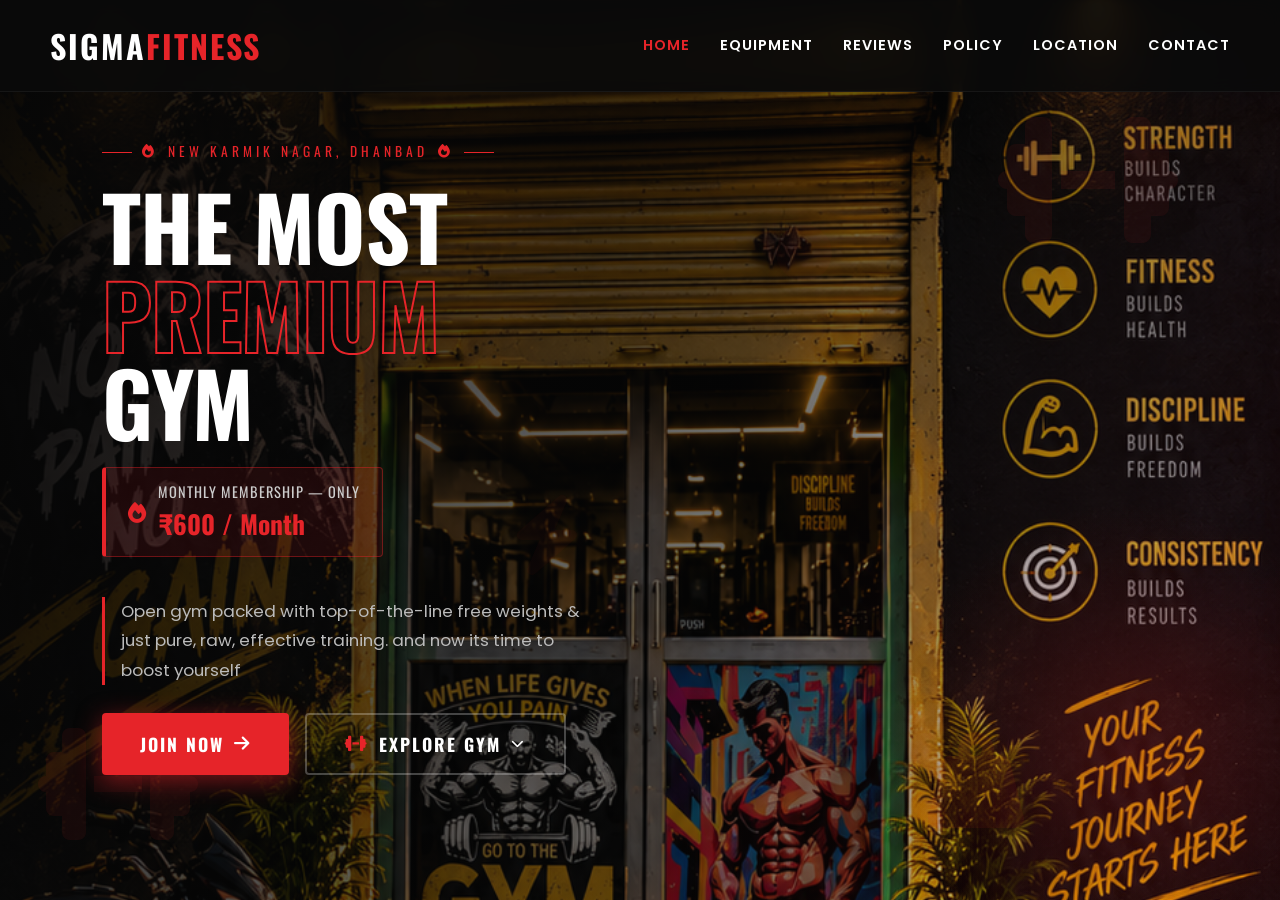
==== commit 7f030a11: "Fix spelling and update gym description Corrected the spelling of 'Karmic' to 'Karmik' and updated t" ====
--- a/index.html
+++ b/index.html
@@ -635,7 +635,7 @@
 
             <div class="hero-eyebrow">
                 <i class="fas fa-fire"></i>
-                New Karmic Nagar, Dhanbad
+                New Karmik Nagar, Dhanbad
                 <i class="fas fa-fire"></i>
             </div>
 
@@ -651,7 +651,7 @@
             </div>
 
             <p class="hero-desc">
-                Open gym packed with top-of-the-line free weights &amp; advanced machines. No treadmills, no gimmicks — just pure, raw, effective training.
+                Open gym packed with top-of-the-line free weights &amp; just pure, raw, effective training. and now its time to boost yourself
             </p>
 
             <!-- Buttons -->
@@ -672,7 +672,7 @@
             <div class="explore-cards" id="explore-cards">
                 <a href="equipment.html" class="explore-card">
                     <div class="explore-card-icon"><i class="fas fa-dumbbell"></i></div>
-                    <div class="explore-card-label">Equipment</div>
+                    <div class="explore-card-label">View Gym </div>
                     <div class="explore-card-sub">Weights & Machines</div>
                 </a>
                 <a href="reviews.html" class="explore-card">
